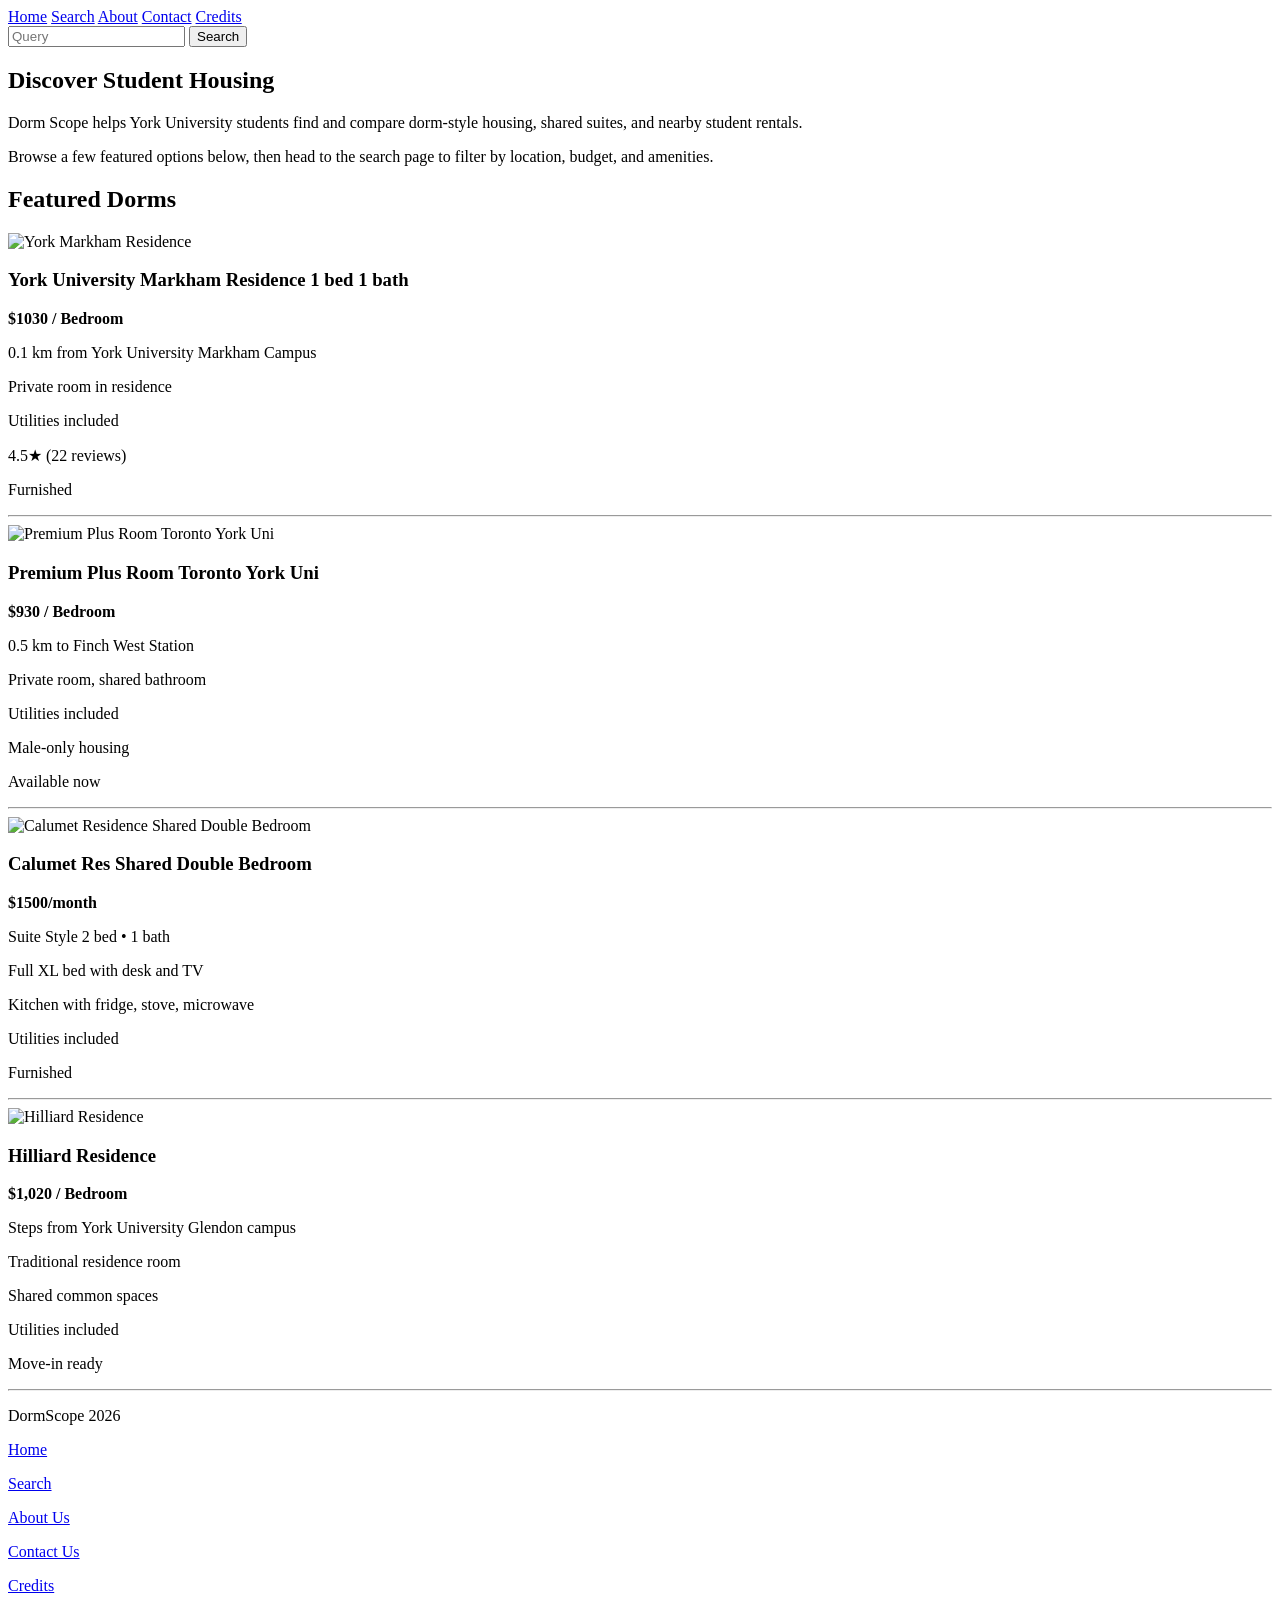
==== index.html @ ee05a49b "Fix HTML lint errors" ====
<!DOCTYPE html>
<html lang="en">

<head>
  <meta charset="UTF-8">
  <meta name="viewport" content="width=device-width, initial-scale=1.0">
  <title>Dorm Scope | Home</title>
  <link rel="stylesheet" href="css/style.css">
  <script type="module" src="js/components/index.js"></script>
</head>

<body>
  <site-navbar></site-navbar>

  <main>
    <section>
      <h1>Discover Student Housing</h1>
      <p>Dorm Scope helps York University students find and compare dorm-style housing, shared suites, and nearby
        student rentals.</p>
      <p>Browse a few featured options below, then head to the search page to filter by location, budget, and amenities.
      </p>
    </section>

    <section class="search-results">
      <h2>Featured Dorms</h2>
      <article class="listing-card">
        <img src="https://www.yorku.ca/housing/wp-content/uploads/sites/57/nggallery/markham-housing/Shared-Room.jpg"
          alt="York Markham Residence" width="300" height="200">
        <h3>York University Markham Residence 1 bed 1 bath</h3>
        <p><strong>$1030 / Bedroom</strong></p>
        <p>0.1 km from York University Markham Campus</p>
        <p>Private room in residence</p>
        <p>Utilities included</p>
        <p>4.5★ (22 reviews)</p>
        <p>Furnished</p>
      </article>
      <hr>

      <article class="listing-card">
        <img
          src="https://active-storage-images-4stay-production.s3.us-east-2.amazonaws.com/wlc9tcgn1vlrzneb7lewa4jhiiyc?response-content-disposition=inline%3B%20filename%3D%22Toronto-York-Uni_Premium-Plus-2.jpg%22%3B%20filename%2A%3DUTF-8%27%27Toronto-York-Uni_Premium-Plus-2.jpg&response-content-type=image%2Fjpeg&X-Amz-Algorithm=AWS4-HMAC-SHA256&X-Amz-Credential=AKIAI3P37T7UM76FG25A%2F20260607%2Fus-east-2%2Fs3%2Faws4_request&X-Amz-Date=20260607T032139Z&X-Amz-Expires=300&X-Amz-SignedHeaders=host&X-Amz-Signature=d6734fd9251362e9de22ec1f4468e0d9fa7baa7d71e3da7ec0f719c22ac3830b"
          alt="Premium Plus Room Toronto York Uni" width="300" height="200">
        <h3>Premium Plus Room Toronto York Uni</h3>
        <p><strong>$930 / Bedroom</strong></p>
        <p>0.5 km to Finch West Station</p>
        <p>Private room, shared bathroom</p>
        <p>Utilities included</p>
        <p>Male-only housing</p>
        <p>Available now</p>
      </article>
      <hr>


      <article class="listing-card">
        <img
          src="https://www.yorku.ca/housing/wp-content/uploads/sites/57/nggallery/calumet-residence/Double-Interior-Landscape-edit-2.jpg"
          alt="Calumet Residence Shared Double Bedroom" width="300" height="200">
        <h3>Calumet Res Shared Double Bedroom</h3>
        <p><strong>$1500/month</strong></p>
        <p>Suite Style 2 bed • 1 bath</p>
        <p>Full XL bed with desk and TV</p>
        <p>Kitchen with fridge, stove, microwave</p>
        <p>Utilities included</p>
        <p>Furnished</p>
      </article>
      <hr>

      <article class="listing-card">
        <img
          src="https://www.yorku.ca/housing/wp-content/uploads/sites/57/nggallery/hilliard-glendon-residence/DSC_1725.JPG"
          alt="Hilliard Residence" width="300" height="200">
        <h3>Hilliard Residence</h3>
        <p><strong>$1,020 / Bedroom</strong></p>
        <p>Steps from York University Glendon campus</p>
        <p>Traditional residence room</p>
        <p>Shared common spaces</p>
        <p>Utilities included</p>
        <p>Move-in ready</p>
      </article>
      <hr>
    </section>
  </main>

  <footer>
    <site-footer></site-footer>
  </footer>
</body>

</html>
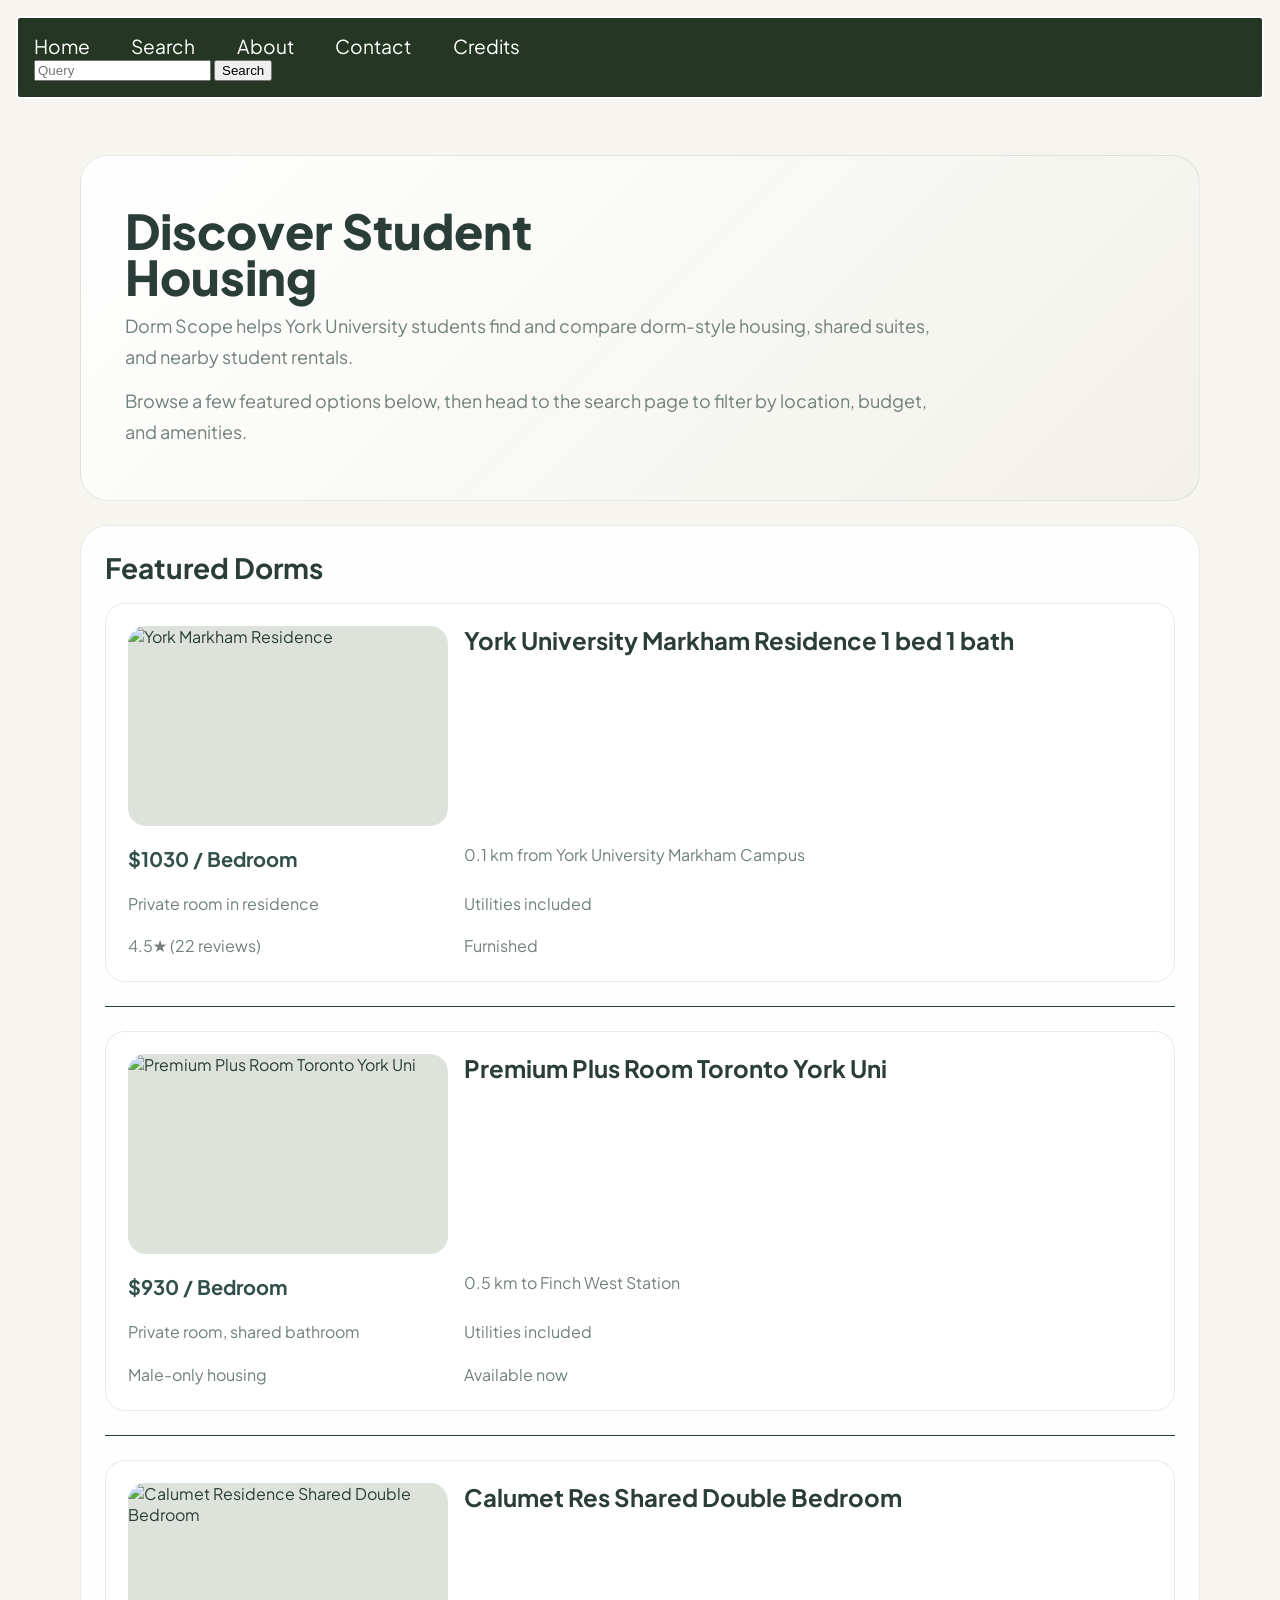
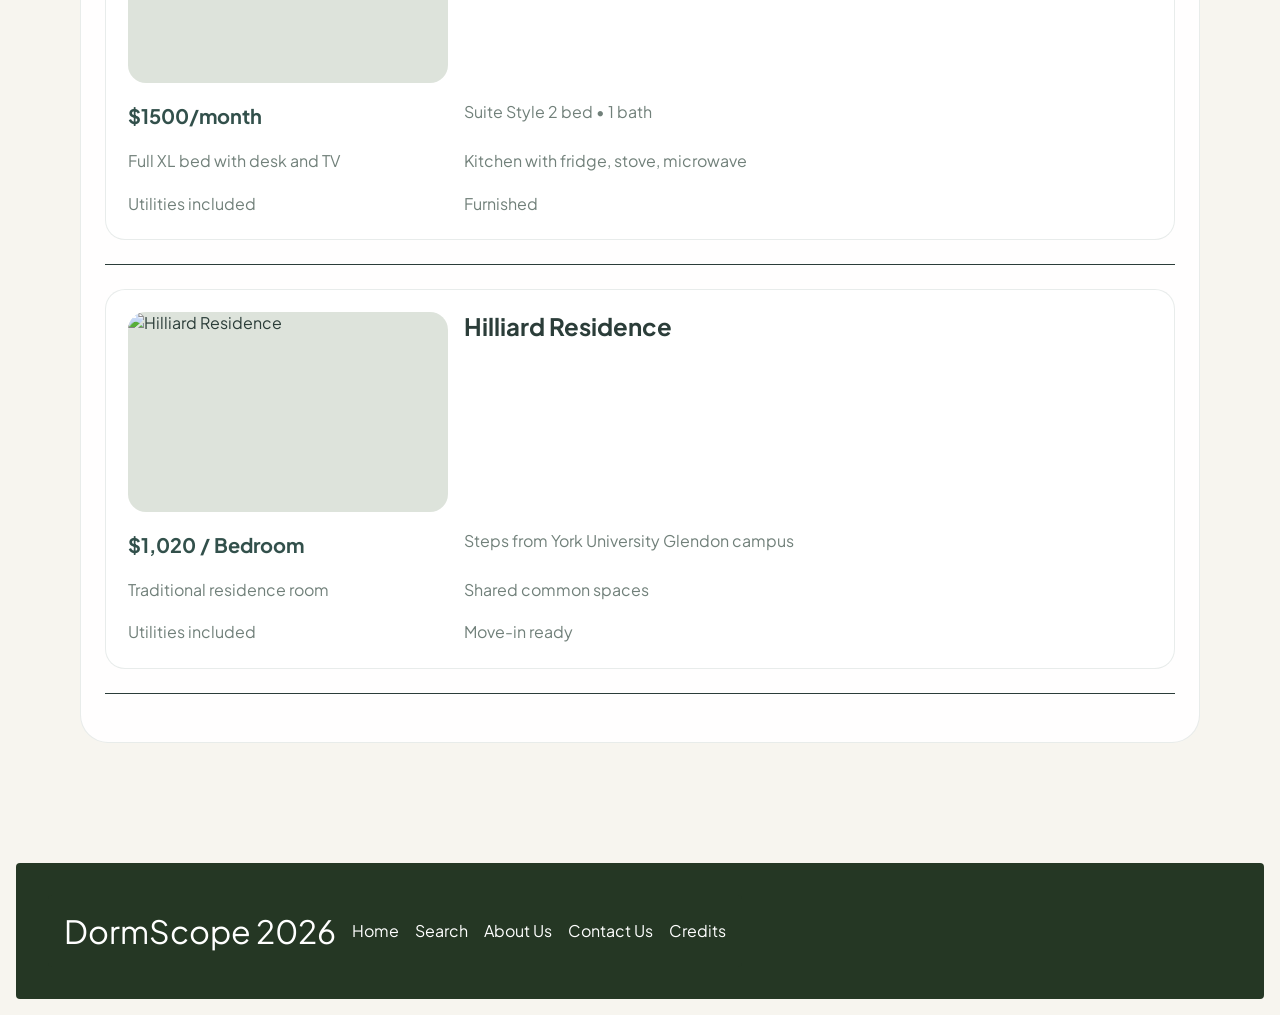
==== commit 145ed6f2: "Add animation to homepage, main css pages,fix listing.html" ====
--- a/index.html
+++ b/index.html
@@ -5,7 +5,9 @@
   <meta charset="UTF-8">
   <meta name="viewport" content="width=device-width, initial-scale=1.0">
   <title>Dorm Scope | Home</title>
-  <link rel="stylesheet" href="css/style.css">
+  <link rel="stylesheet" href="css/base.css">
+  <link rel="stylesheet" href="css/listing.css">
+  <link rel="stylesheet" href="css/home.css">
   <script type="module" src="js/components/index.js"></script>
 </head>
 
@@ -38,7 +40,7 @@
 
       <article class="listing-card">
         <img
-          src="https://active-storage-images-4stay-production.s3.us-east-2.amazonaws.com/wlc9tcgn1vlrzneb7lewa4jhiiyc?response-content-disposition=inline%3B%20filename%3D%22Toronto-York-Uni_Premium-Plus-2.jpg%22%3B%20filename%2A%3DUTF-8%27%27Toronto-York-Uni_Premium-Plus-2.jpg&response-content-type=image%2Fjpeg&X-Amz-Algorithm=AWS4-HMAC-SHA256&X-Amz-Credential=AKIAI3P37T7UM76FG25A%2F20260607%2Fus-east-2%2Fs3%2Faws4_request&X-Amz-Date=20260607T032139Z&X-Amz-Expires=300&X-Amz-SignedHeaders=host&X-Amz-Signature=d6734fd9251362e9de22ec1f4468e0d9fa7baa7d71e3da7ec0f719c22ac3830b"
+          src="https://carolinau.edu/sites/default/files/inline-images/Stevens%20W%20dorm%20-03.jpg"
           alt="Premium Plus Room Toronto York Uni" width="300" height="200">
         <h3>Premium Plus Room Toronto York Uni</h3>
         <p><strong>$930 / Bedroom</strong></p>
--- a/css/base.css
+++ b/css/base.css
@@ -0,0 +1,223 @@
+@import url('https://fonts.googleapis.com/css2?family=Plus+Jakarta+Sans:wght@400;500;600;700;800&display=swap');
+
+:root {
+	--page-background: #efeee7;
+	--surface: rgba(255, 255, 255, 0.9);
+	--text-primary: #2b3d39;
+	--text-secondary: #71807a;
+	--accent: #32504b;
+	--border-soft: rgba(50, 80, 75, 0.11);
+	--radius-lg: 28px;
+	--radius-md: 20px;
+	--content-width: 1120px;
+}
+
+* {
+	box-sizing: border-box;
+}
+
+body {
+	margin: 0;
+	min-height: 100vh;
+	font-family: 'Plus Jakarta Sans', sans-serif;
+	color: var(--text-primary);
+	background: #f7f5ef;
+}
+
+img {
+	display: block;
+	max-width: 100%;
+}
+
+main a {
+	color: var(--accent);
+	text-decoration: none;
+}
+
+main a:hover {
+	text-decoration: underline;
+}
+
+main {
+	width: min(calc(100% - 32px), var(--content-width));
+	margin: 0 auto;
+	padding: 32px 0 64px;
+}
+
+main > section,
+main > article {
+	margin-bottom: 24px;
+	padding: 24px;
+	background: var(--surface);
+	border: 1px solid var(--border-soft);
+	border-radius: var(--radius-lg);
+}
+
+main h1,
+main h2,
+main h3 {
+	margin: 0 0 12px;
+	color: var(--text-primary);
+}
+
+main h1 {
+	font-size: 48px;
+	font-weight: 800;
+	max-width: 1000px;
+}
+
+main h2 {
+	font-size: 28px;
+	font-weight: 700;
+}
+
+main h3 {
+	font-size: 18px;
+	font-weight: 700;
+}
+
+main p,
+main li,
+main label,
+main input,
+main textarea,
+main button,
+main select,
+main legend,
+main address {
+	font-size: 16px;
+}
+
+main p,
+main ul,
+main ol,
+main address {
+	margin: 0;
+	color: var(--text-secondary);
+}
+
+main > section > p + p,
+main > article > p + p,
+main li + li {
+	margin-top: 12px;
+}
+
+main ul,
+main ol {
+	padding-left: 18px;
+}
+
+main hr {
+	height: 1px;
+	margin: 20px 0;
+	border: 0;
+	background: linear-gradient(90deg, transparent, rgba(38, 63, 61, 0.18), transparent);
+}
+
+main button,
+main .button,
+main input[type='submit'] {
+	display: inline-flex;
+	align-items: center;
+	justify-content: center;
+	min-height: 48px;
+	padding: 14px 22px;
+	border: 1px solid transparent;
+	border-radius: 999px;
+	background: var(--accent);
+	color: #f7f7f4;
+	font-weight: 700;
+	cursor: pointer;
+}
+
+main form {
+	display: grid;
+	gap: 16px;
+}
+
+main fieldset {
+	margin: 0;
+	padding: 20px;
+	border: 1px solid var(--border-soft);
+	border-radius: var(--radius-md);
+	background: rgba(255, 255, 255, 0.72);
+}
+
+main legend,
+main label {
+	font-weight: 700;
+	color: var(--text-primary);
+}
+
+main form div {
+	display: grid;
+	gap: 7px;
+	margin-bottom: 14px;
+}
+
+main form div:last-of-type {
+	margin-bottom: 0;
+}
+
+main input:not([type='checkbox']):not([type='range']),
+main input[type='number'],
+main textarea,
+main select {
+	width: 100%;
+	padding: 14px 16px;
+	border: 1px solid rgba(38, 63, 61, 0.14);
+	border-radius: 16px;
+	background: #ffffff;
+	color: var(--text-primary);
+}
+
+main input::placeholder,
+main textarea::placeholder {
+	color: #98a19a;
+}
+
+main input[type='checkbox'] {
+	width: 16px;
+	height: 16px;
+	accent-color: var(--accent);
+}
+
+main input[type='range'] {
+	width: 100%;
+	accent-color: var(--accent);
+}
+
+
+@media (min-width: 760px) {
+	main {
+		padding-top: 40px;
+	}
+}
+
+@media (min-width: 1024px) {
+	main {
+		padding-bottom: 80px;
+	}
+
+	main > section:first-of-type {
+		padding-top: 35px;
+		padding-bottom: 35px;
+	}
+}
+
+@media (max-width: 759px) {
+	main {
+		width: min(calc(100% - 20px), var(--content-width));
+		padding-top: 20px;
+	}
+
+	main > section,
+	main > article {
+		padding: 19px;
+		border-radius: 22px;
+	}
+
+	main h1 {
+		max-width: 100%;
+	}
+}
--- a/css/listing.css
+++ b/css/listing.css
@@ -0,0 +1,156 @@
+.search-results {
+	display: grid;
+	gap: 0;
+}
+
+.search-results hr {
+	margin: 24px 0;
+	border: 0;
+	border-top: 1px solid;
+}
+
+.listing-card {
+	display: grid;
+	gap: 16px;
+	padding: 22px;
+	border: 1px solid var(--border-soft);
+	border-radius: var(--radius-md);
+	background: rgba(255, 255, 255, 0.84);
+	box-shadow: none;
+}
+
+.listing-card img,
+.listing-hero img {
+	width: 100%;
+	border-radius: 18px;
+	object-fit: cover;
+	background: #dde3db;
+}
+
+.listing-card img {
+	aspect-ratio: 3 / 2;
+}
+
+.listing-card h3,
+.listing-summary h1 {
+	margin: 0;
+}
+
+.listing-card h3 {
+	font-size: 24px;
+	line-height: 1.2;
+}
+
+.listing-card p,
+.listing-summary p,
+.review-item p {
+	line-height: 1.65;
+}
+
+.listing-card p strong,
+.listing-summary p strong {
+	font-size: 20px;
+	color: var(--accent);
+}
+
+.listing-card a {
+	color: inherit;
+	text-decoration: underline;
+	text-underline-offset: 4px;
+}
+
+.listing-card a:hover {
+	color: var(--accent);
+	text-decoration: underline;
+}
+
+.listing-page {
+	display: grid;
+	gap: 24px;
+}
+
+.listing-page > p:first-child {
+	margin: 0;
+}
+
+.listing-page > p:first-child a {
+	display: inline-flex;
+	align-items: center;
+	gap: 8px;
+	font-weight: 700;
+}
+
+.listing-page > p:first-child a::before {
+	content: '\2190';
+}
+
+.listing-hero {
+	display: grid;
+	gap: 24px;
+	align-items: start;
+}
+
+.listing-hero img {
+	aspect-ratio: 16 / 10;
+	min-height: 280px;
+}
+
+.listing-summary {
+	display: grid;
+	gap: 10px;
+}
+
+.listing-summary h1 {
+	font-size: clamp(2.4rem, 4vw, 3.4rem);
+	line-height: 0.98;
+}
+
+.listing-page ul {
+	display: grid;
+	gap: 10px;
+}
+
+.listing-page li::marker {
+	color: var(--accent);
+}
+
+.review-item {
+	padding: 18px 20px;
+	border: 1px solid var(--border-soft);
+	border-radius: 18px;
+	background: rgba(255, 255, 255, 0.78);
+}
+
+.review-item + .review-item {
+	margin-top: 14px;
+}
+
+.review-item strong {
+	color: var(--text-primary);
+}
+
+@media (min-width: 760px) {
+	.listing-card {
+		grid-template-columns: minmax(240px, 320px) minmax(0, 1fr);
+		align-items: start;
+	}
+
+	.listing-hero {
+		grid-template-columns: minmax(0, 1.3fr) minmax(280px, 0.9fr);
+	}
+}
+
+@media (max-width: 759px) {
+	.listing-card {
+		padding: 18px;
+		border-radius: 18px;
+	}
+
+	.listing-card h3 {
+		font-size: 21px;
+	}
+
+	.listing-hero img {
+		min-height: 220px;
+	}
+}
--- a/css/home.css
+++ b/css/home.css
@@ -0,0 +1,90 @@
+main > section:first-of-type {
+	position: relative;
+	overflow: hidden;
+	padding: 40px 32px;
+	background:
+		linear-gradient(135deg, rgba(255, 255, 255, 0.96), rgba(241, 240, 232, 0.94));
+	animation: home-fade-up 700ms ease-out both;
+}
+
+main > section:first-of-type h1 {
+	max-width: 12ch;
+	line-height: 0.95;
+	animation: home-fade-up 800ms ease-out both;
+}
+
+main > section:first-of-type p {
+	max-width: 64ch;
+	font-size: 18px;
+	line-height: 1.7;
+	animation: home-fade-up 900ms ease-out both;
+}
+
+main > section:first-of-type p + p {
+	margin-top: 14px;
+	animation-delay: 140ms;
+}
+
+.search-results > h2 {
+	margin-bottom: 18px;
+	animation: home-fade-up 850ms ease-out both;
+}
+
+.search-results .listing-card {
+	animation: home-fade-up 700ms ease-out both;
+}
+
+.search-results .listing-card:nth-of-type(1) {
+	animation-delay: 120ms;
+}
+
+.search-results .listing-card:nth-of-type(2) {
+	animation-delay: 220ms;
+}
+
+.search-results .listing-card:nth-of-type(3) {
+	animation-delay: 320ms;
+}
+
+.search-results .listing-card:nth-of-type(4) {
+	animation-delay: 420ms;
+}
+
+@keyframes home-fade-up {
+	from {
+		opacity: 0;
+		transform: translateY(18px);
+	}
+
+	to {
+		opacity: 1;
+		transform: translateY(0);
+	}
+}
+
+
+@media (prefers-reduced-motion: reduce) {
+	main > section:first-of-type,
+	main > section:first-of-type h1,
+	main > section:first-of-type p,
+	.search-results > h2,
+	.search-results .listing-card {
+		animation: none;
+	}
+}
+
+@media (min-width: 1024px) {
+	main > section:first-of-type {
+		padding: 52px 44px;
+	}
+}
+
+@media (max-width: 759px) {
+	main > section:first-of-type {
+		padding: 28px 22px;
+	}
+
+	main > section:first-of-type p {
+		font-size: 16px;
+	}
+}
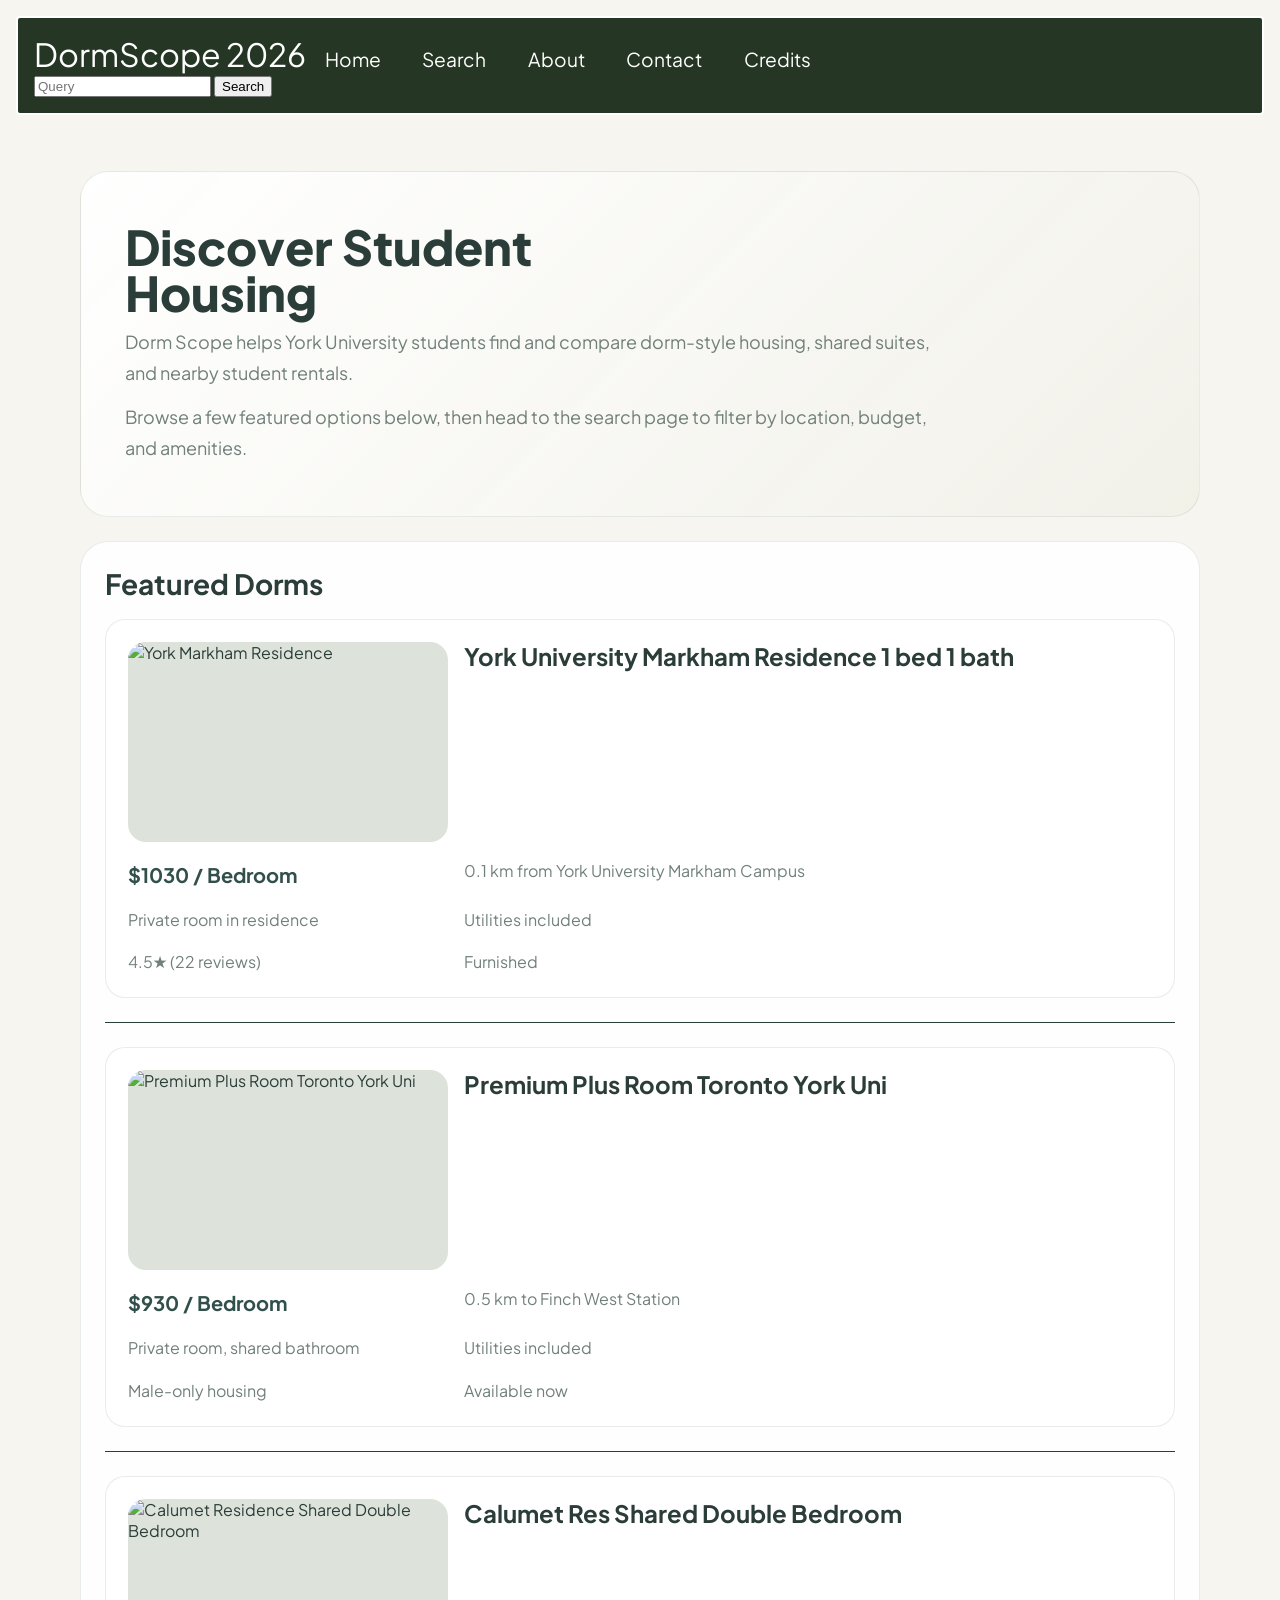
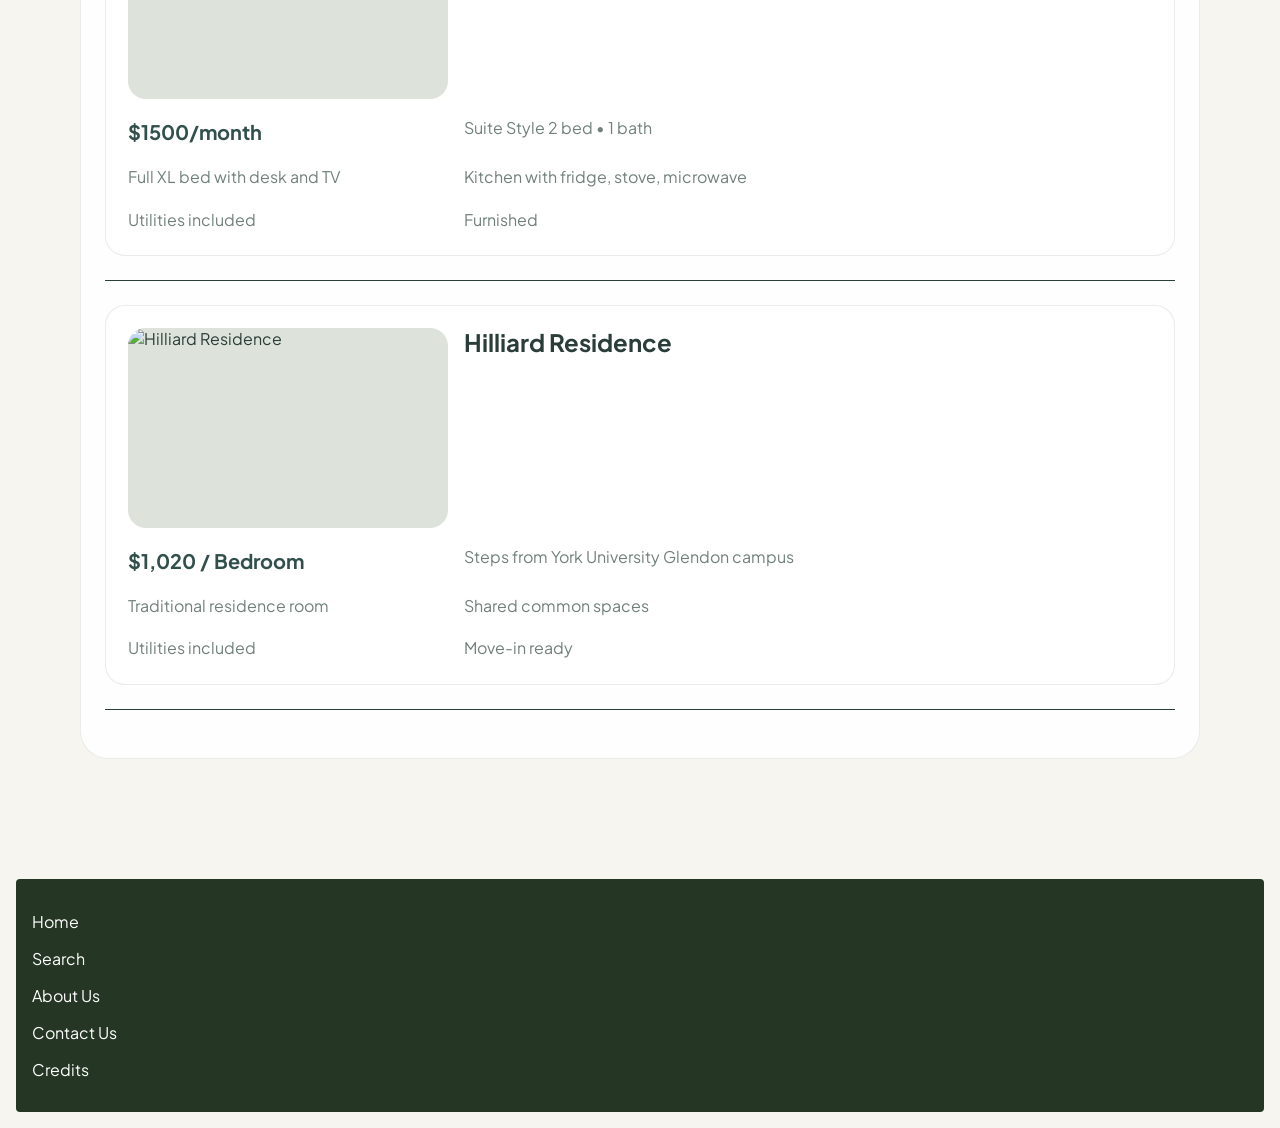
==== commit 3388bf1f: "Fix nested footer and header tags with site components" ====
--- a/index.html
+++ b/index.html
@@ -12,7 +12,9 @@
 </head>
 
 <body>
-  <site-navbar></site-navbar>
+  <header>
+    <site-navbar></site-navbar>
+  </header>
 
   <main>
     <section>
--- a/css/base.css
+++ b/css/base.css
@@ -1,79 +1,79 @@
 @import url('https://fonts.googleapis.com/css2?family=Plus+Jakarta+Sans:wght@400;500;600;700;800&display=swap');
 
 :root {
-	--page-background: #efeee7;
-	--surface: rgba(255, 255, 255, 0.9);
-	--text-primary: #2b3d39;
-	--text-secondary: #71807a;
-	--accent: #32504b;
-	--border-soft: rgba(50, 80, 75, 0.11);
-	--radius-lg: 28px;
-	--radius-md: 20px;
-	--content-width: 1120px;
+  --page-background: #efeee7;
+  --surface: rgba(255, 255, 255, 0.9);
+  --text-primary: #2b3d39;
+  --text-secondary: #71807a;
+  --accent: #32504b;
+  --border-soft: rgba(50, 80, 75, 0.11);
+  --radius-lg: 28px;
+  --radius-md: 20px;
+  --content-width: 1120px;
 }
 
 * {
-	box-sizing: border-box;
+  box-sizing: border-box;
 }
 
 body {
-	margin: 0;
-	min-height: 100vh;
-	font-family: 'Plus Jakarta Sans', sans-serif;
-	color: var(--text-primary);
-	background: #f7f5ef;
+  margin: 0;
+  min-height: 100vh;
+  font-family: 'Plus Jakarta Sans', sans-serif;
+  color: var(--text-primary);
+  background: #f7f5ef;
 }
 
 img {
-	display: block;
-	max-width: 100%;
+  display: block;
+  max-width: 100%;
 }
 
 main a {
-	color: var(--accent);
-	text-decoration: none;
+  color: var(--accent);
+  text-decoration: none;
 }
 
 main a:hover {
-	text-decoration: underline;
+  text-decoration: underline;
 }
 
 main {
-	width: min(calc(100% - 32px), var(--content-width));
-	margin: 0 auto;
-	padding: 32px 0 64px;
-}
-
-main > section,
-main > article {
-	margin-bottom: 24px;
-	padding: 24px;
-	background: var(--surface);
-	border: 1px solid var(--border-soft);
-	border-radius: var(--radius-lg);
+  width: min(calc(100% - 32px), var(--content-width));
+  margin: 0 auto;
+  padding: 32px 0 64px;
+}
+
+main>section,
+main>article {
+  margin-bottom: 24px;
+  padding: 24px;
+  background: var(--surface);
+  border: 1px solid var(--border-soft);
+  border-radius: var(--radius-lg);
 }
 
 main h1,
 main h2,
 main h3 {
-	margin: 0 0 12px;
-	color: var(--text-primary);
+  margin: 0 0 12px;
+  color: var(--text-primary);
 }
 
 main h1 {
-	font-size: 48px;
-	font-weight: 800;
-	max-width: 1000px;
+  font-size: 48px;
+  font-weight: 800;
+  max-width: 1000px;
 }
 
 main h2 {
-	font-size: 28px;
-	font-weight: 700;
+  font-size: 28px;
+  font-weight: 700;
 }
 
 main h3 {
-	font-size: 18px;
-	font-weight: 700;
+  font-size: 18px;
+  font-weight: 700;
 }
 
 main p,
@@ -85,139 +85,158 @@
 main select,
 main legend,
 main address {
-	font-size: 16px;
+  font-size: 16px;
 }
 
 main p,
 main ul,
 main ol,
 main address {
-	margin: 0;
-	color: var(--text-secondary);
-}
-
-main > section > p + p,
-main > article > p + p,
-main li + li {
-	margin-top: 12px;
+  margin: 0;
+  color: var(--text-secondary);
+}
+
+main>section>p+p,
+main>article>p+p,
+main li+li {
+  margin-top: 12px;
 }
 
 main ul,
 main ol {
-	padding-left: 18px;
+  padding-left: 18px;
 }
 
 main hr {
-	height: 1px;
-	margin: 20px 0;
-	border: 0;
-	background: linear-gradient(90deg, transparent, rgba(38, 63, 61, 0.18), transparent);
+  height: 1px;
+  margin: 20px 0;
+  border: 0;
+  background: linear-gradient(90deg, transparent, rgba(38, 63, 61, 0.18), transparent);
 }
 
 main button,
 main .button,
 main input[type='submit'] {
-	display: inline-flex;
-	align-items: center;
-	justify-content: center;
-	min-height: 48px;
-	padding: 14px 22px;
-	border: 1px solid transparent;
-	border-radius: 999px;
-	background: var(--accent);
-	color: #f7f7f4;
-	font-weight: 700;
-	cursor: pointer;
+  display: inline-flex;
+  align-items: center;
+  justify-content: center;
+  min-height: 48px;
+  padding: 14px 22px;
+  border: 1px solid transparent;
+  border-radius: 999px;
+  background: var(--accent);
+  color: #f7f7f4;
+  font-weight: 700;
+  cursor: pointer;
 }
 
 main form {
-	display: grid;
-	gap: 16px;
+  display: grid;
+  gap: 16px;
 }
 
 main fieldset {
-	margin: 0;
-	padding: 20px;
-	border: 1px solid var(--border-soft);
-	border-radius: var(--radius-md);
-	background: rgba(255, 255, 255, 0.72);
+  margin: 0;
+  padding: 20px;
+  border: 1px solid var(--border-soft);
+  border-radius: var(--radius-md);
+  background: rgba(255, 255, 255, 0.72);
 }
 
 main legend,
 main label {
-	font-weight: 700;
-	color: var(--text-primary);
+  font-weight: 700;
+  color: var(--text-primary);
 }
 
 main form div {
-	display: grid;
-	gap: 7px;
-	margin-bottom: 14px;
+  display: grid;
+  gap: 7px;
+  margin-bottom: 14px;
 }
 
 main form div:last-of-type {
-	margin-bottom: 0;
+  margin-bottom: 0;
 }
 
 main input:not([type='checkbox']):not([type='range']),
 main input[type='number'],
 main textarea,
 main select {
-	width: 100%;
-	padding: 14px 16px;
-	border: 1px solid rgba(38, 63, 61, 0.14);
-	border-radius: 16px;
-	background: #ffffff;
-	color: var(--text-primary);
+  width: 100%;
+  padding: 14px 16px;
+  border: 1px solid rgba(38, 63, 61, 0.14);
+  border-radius: 16px;
+  background: #ffffff;
+  color: var(--text-primary);
 }
 
 main input::placeholder,
 main textarea::placeholder {
-	color: #98a19a;
+  color: #98a19a;
 }
 
 main input[type='checkbox'] {
-	width: 16px;
-	height: 16px;
-	accent-color: var(--accent);
+  width: 16px;
+  height: 16px;
+  accent-color: var(--accent);
 }
 
 main input[type='range'] {
-	width: 100%;
-	accent-color: var(--accent);
-}
-
+  width: 100%;
+  accent-color: var(--accent);
+}
+
+nav {
+  animation: base-fade-up 600ms ease-out both;
+}
+
+footer {
+  animation: base-fade-up 700ms ease-out both;
+}
 
 @media (min-width: 760px) {
-	main {
-		padding-top: 40px;
-	}
+  main {
+    padding-top: 40px;
+  }
 }
 
 @media (min-width: 1024px) {
-	main {
-		padding-bottom: 80px;
-	}
-
-	main > section:first-of-type {
-		padding-top: 35px;
-		padding-bottom: 35px;
-	}
+  main {
+    padding-bottom: 80px;
+  }
+
+  main>section:first-of-type {
+    padding-top: 35px;
+    padding-bottom: 35px;
+  }
 }
 
 @media (max-width: 759px) {
-	main {
-		width: min(calc(100% - 20px), var(--content-width));
-		padding-top: 20px;
-	}
-
-	main > section,
-	main > article {
-		padding: 19px;
-		border-radius: 22px;
-	}
-
-	main h1 {
-		max-width: 100%;
-	}
-}
+  main {
+    width: min(calc(100% - 20px), var(--content-width));
+    padding-top: 20px;
+  }
+
+  main>section,
+  main>article {
+    padding: 19px;
+    border-radius: 22px;
+  }
+
+  main h1 {
+    max-width: 100%;
+  }
+}
+
+@keyframes base-fade-up {
+  from {
+    opacity: 0;
+    transform: translateY(18px);
+  }
+
+  to {
+    opacity: 1;
+    transform: translateY(0);
+  }
+}
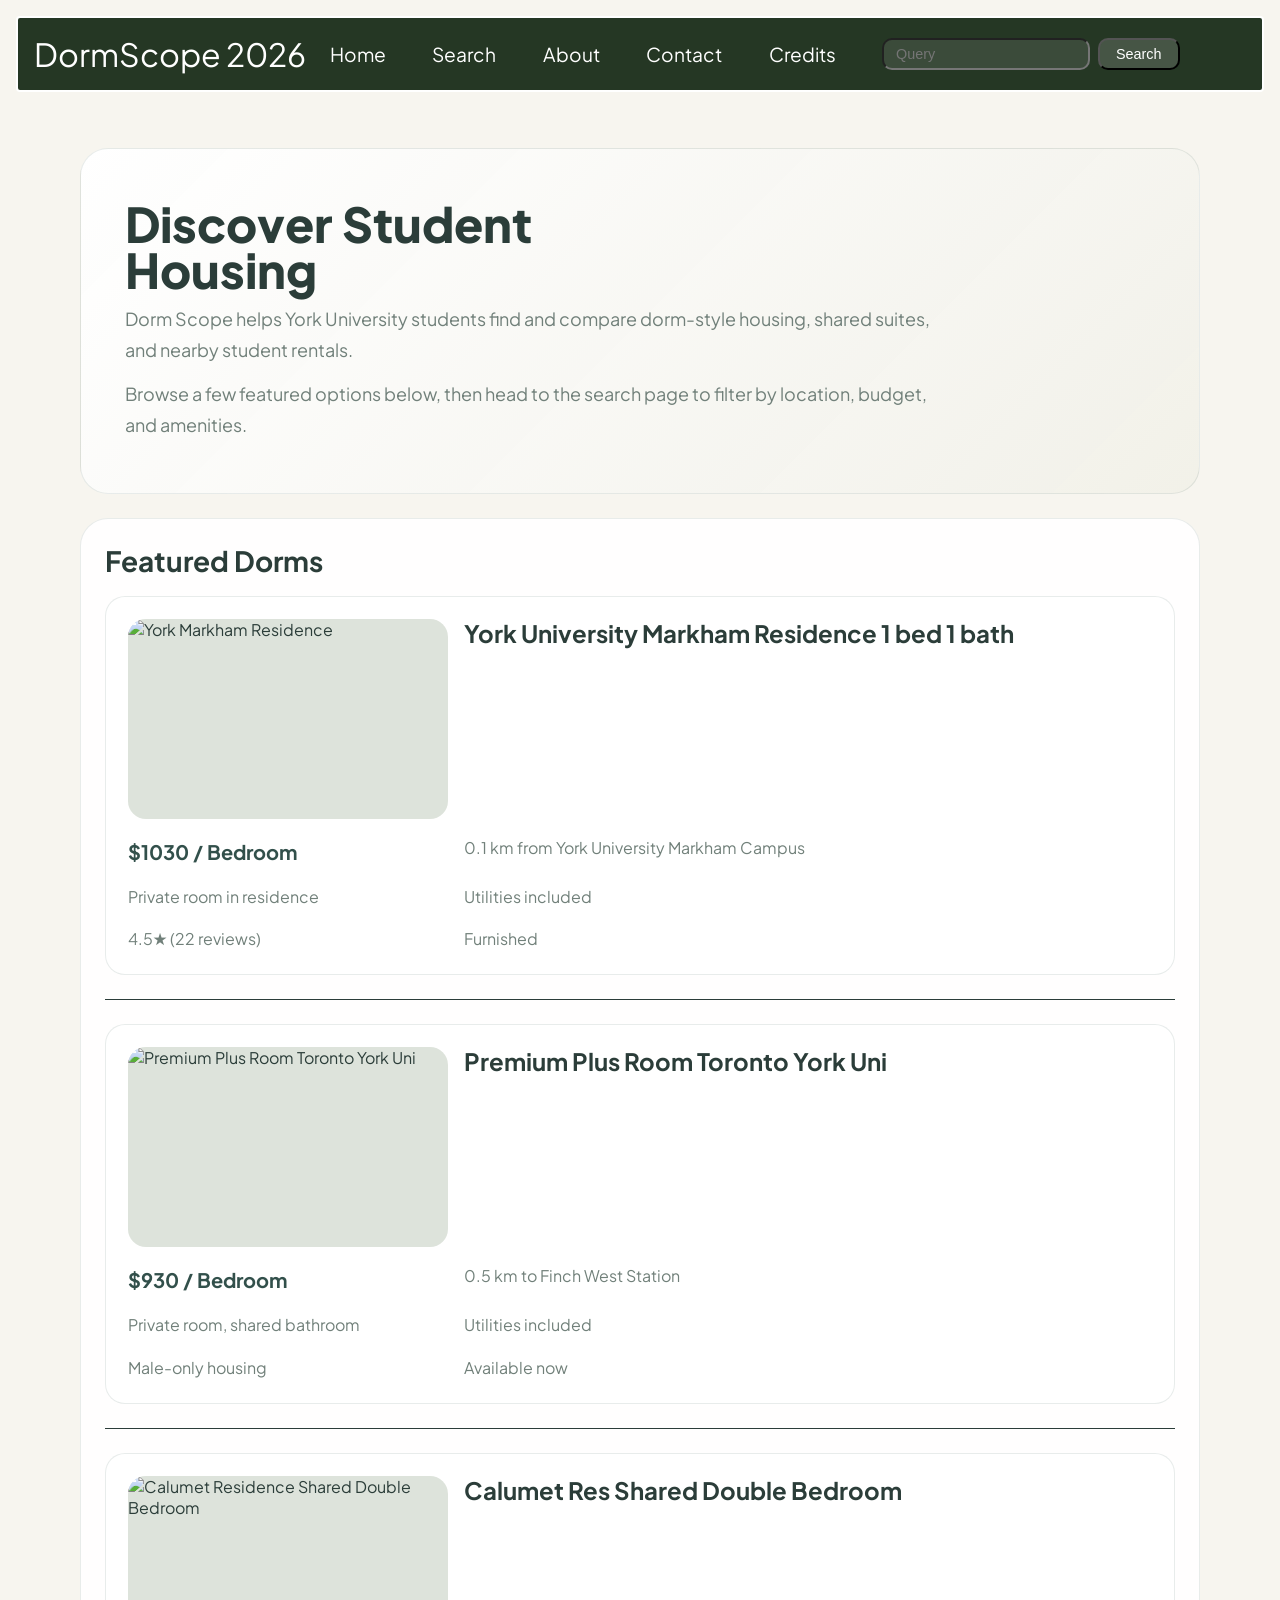
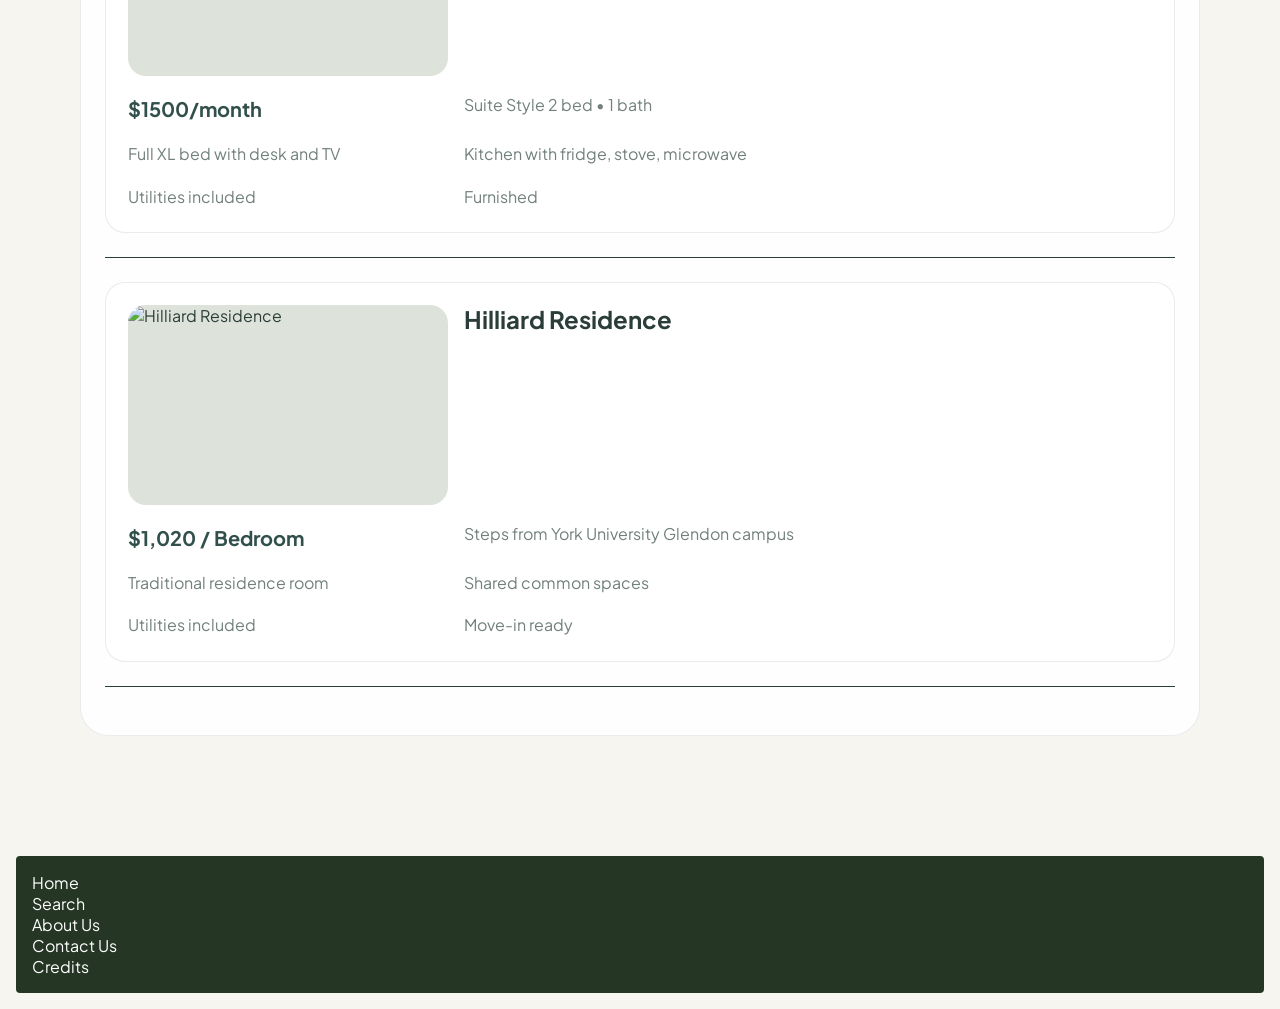
==== commit 07a5d61a: "Fix missing navbar when pages run as a file" ====
--- a/index.html
+++ b/index.html
@@ -8,7 +8,7 @@
   <link rel="stylesheet" href="css/base.css">
   <link rel="stylesheet" href="css/listing.css">
   <link rel="stylesheet" href="css/home.css">
-  <script type="module" src="js/components/index.js"></script>
+  <script src="js/components/index.js"></script>
 </head>
 
 <body>
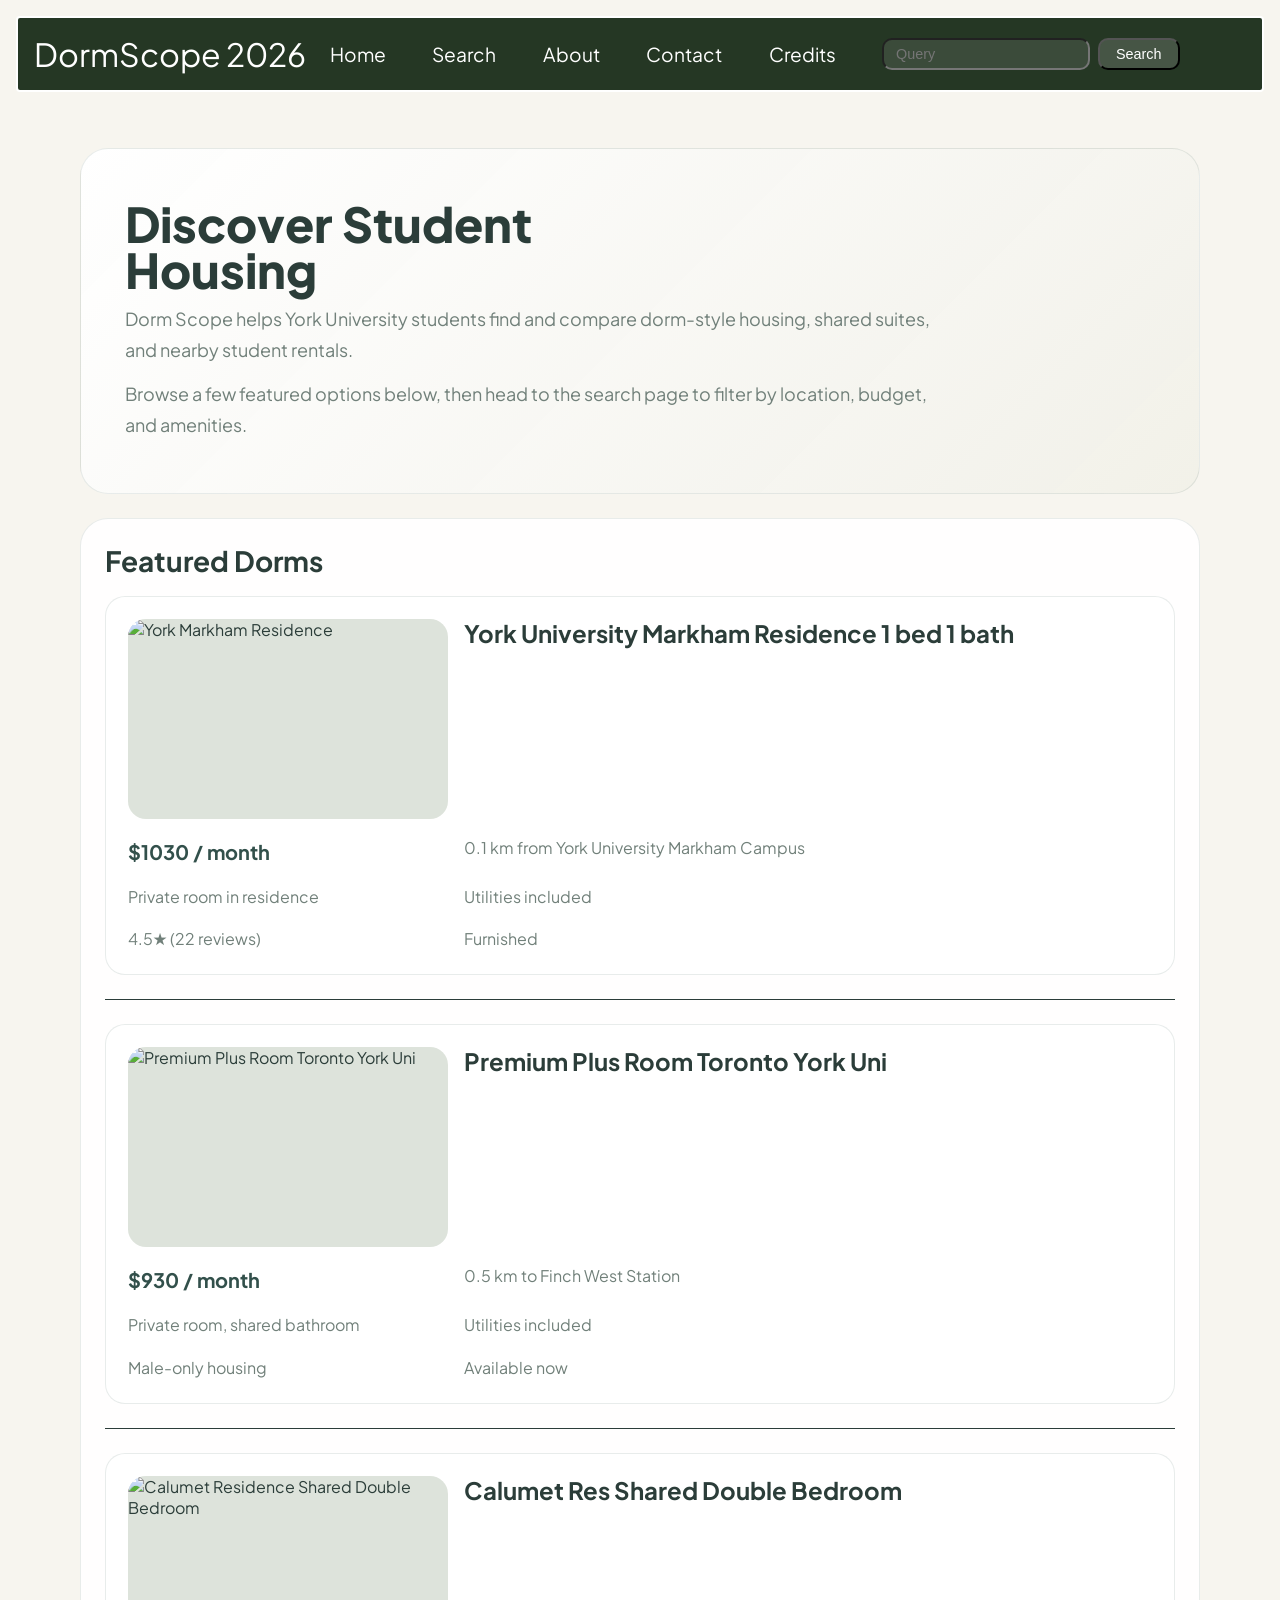
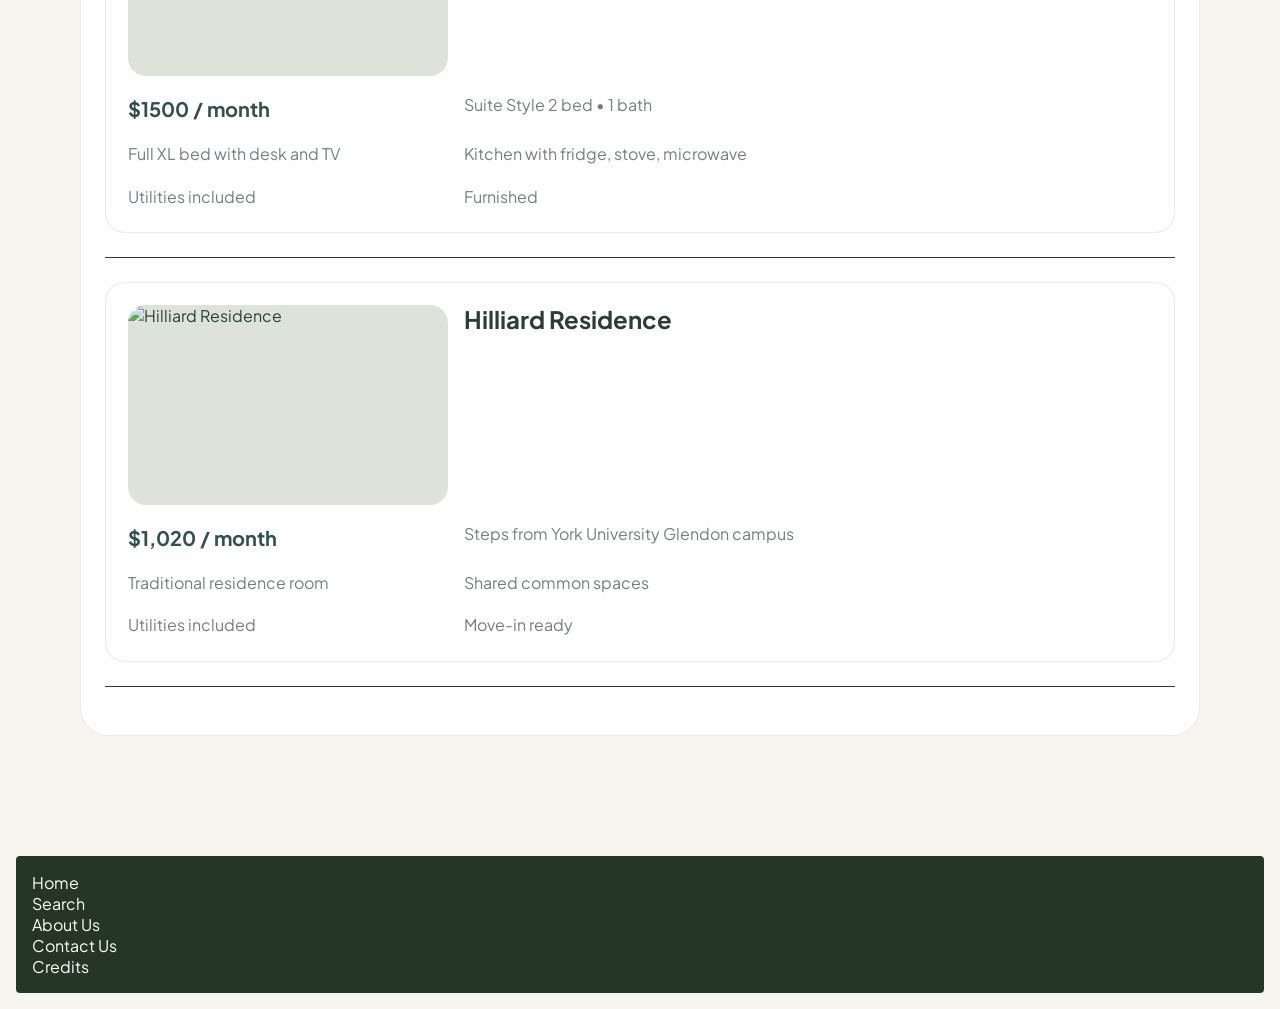
==== commit 09efde89: "added base for supabase: config, seed data, schema" ====
--- a/index.html
+++ b/index.html
@@ -8,6 +8,7 @@
   <link rel="stylesheet" href="css/base.css">
   <link rel="stylesheet" href="css/listing.css">
   <link rel="stylesheet" href="css/home.css">
+  <script src="js/config.js"></script>
   <script src="js/components/index.js"></script>
 </head>
 
@@ -31,7 +32,7 @@
         <img src="https://www.yorku.ca/housing/wp-content/uploads/sites/57/nggallery/markham-housing/Shared-Room.jpg"
           alt="York Markham Residence" width="300" height="200">
         <h3>York University Markham Residence 1 bed 1 bath</h3>
-        <p><strong>$1030 / Bedroom</strong></p>
+        <p><strong>$1030 / month</strong></p>
         <p>0.1 km from York University Markham Campus</p>
         <p>Private room in residence</p>
         <p>Utilities included</p>
@@ -45,7 +46,7 @@
           src="https://carolinau.edu/sites/default/files/inline-images/Stevens%20W%20dorm%20-03.jpg"
           alt="Premium Plus Room Toronto York Uni" width="300" height="200">
         <h3>Premium Plus Room Toronto York Uni</h3>
-        <p><strong>$930 / Bedroom</strong></p>
+        <p><strong>$930 / month</strong></p>
         <p>0.5 km to Finch West Station</p>
         <p>Private room, shared bathroom</p>
         <p>Utilities included</p>
@@ -60,7 +61,7 @@
           src="https://www.yorku.ca/housing/wp-content/uploads/sites/57/nggallery/calumet-residence/Double-Interior-Landscape-edit-2.jpg"
           alt="Calumet Residence Shared Double Bedroom" width="300" height="200">
         <h3>Calumet Res Shared Double Bedroom</h3>
-        <p><strong>$1500/month</strong></p>
+        <p><strong>$1500 / month</strong></p>
         <p>Suite Style 2 bed • 1 bath</p>
         <p>Full XL bed with desk and TV</p>
         <p>Kitchen with fridge, stove, microwave</p>
@@ -74,7 +75,7 @@
           src="https://www.yorku.ca/housing/wp-content/uploads/sites/57/nggallery/hilliard-glendon-residence/DSC_1725.JPG"
           alt="Hilliard Residence" width="300" height="200">
         <h3>Hilliard Residence</h3>
-        <p><strong>$1,020 / Bedroom</strong></p>
+        <p><strong>$1,020 / month</strong></p>
         <p>Steps from York University Glendon campus</p>
         <p>Traditional residence room</p>
         <p>Shared common spaces</p>
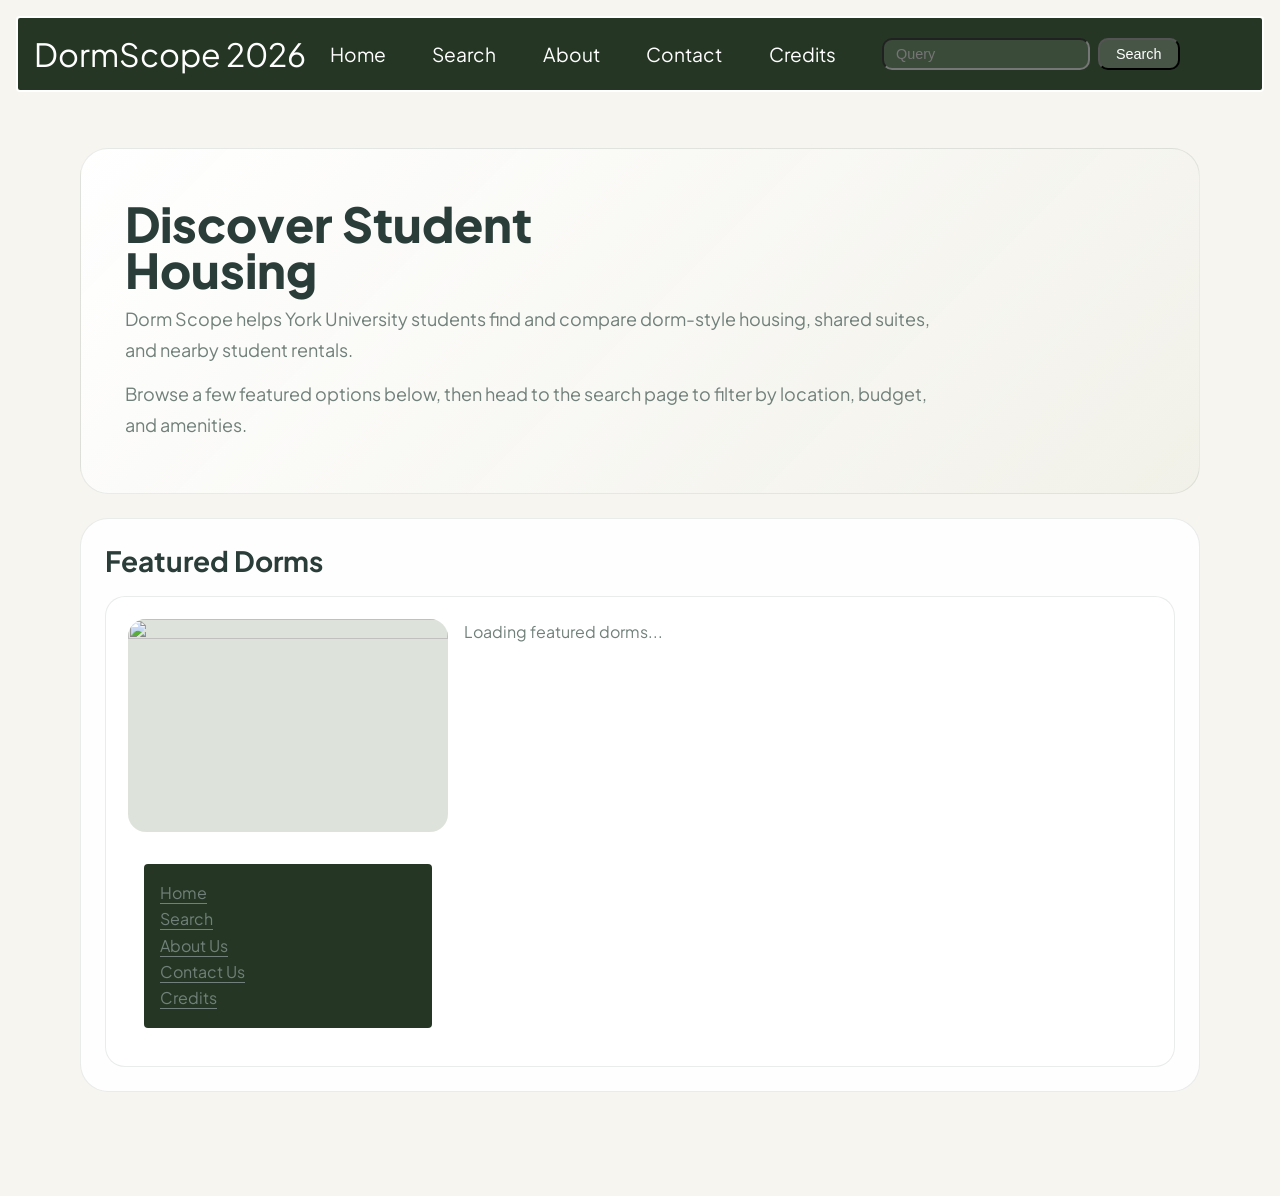
==== commit 8acb0d75: "added more listing seeds" ====
--- a/index.html
+++ b/index.html
@@ -10,6 +10,7 @@
   <link rel="stylesheet" href="css/home.css">
   <script src="js/config.js"></script>
   <script src="js/components/index.js"></script>
+  <script src="js/home.js" defer></script>
 </head>
 
 <body>
@@ -30,62 +31,9 @@
       <h2>Featured Dorms</h2>
       <article class="listing-card">
         <img src="https://www.yorku.ca/housing/wp-content/uploads/sites/57/nggallery/markham-housing/Shared-Room.jpg"
-          alt="York Markham Residence" width="300" height="200">
-        <h3>York University Markham Residence 1 bed 1 bath</h3>
-        <p><strong>$1030 / month</strong></p>
-        <p>0.1 km from York University Markham Campus</p>
-        <p>Private room in residence</p>
-        <p>Utilities included</p>
-        <p>4.5★ (22 reviews)</p>
-        <p>Furnished</p>
-      </article>
-      <hr>
-
-      <article class="listing-card">
-        <img
-          src="https://carolinau.edu/sites/default/files/inline-images/Stevens%20W%20dorm%20-03.jpg"
-          alt="Premium Plus Room Toronto York Uni" width="300" height="200">
-        <h3>Premium Plus Room Toronto York Uni</h3>
-        <p><strong>$930 / month</strong></p>
-        <p>0.5 km to Finch West Station</p>
-        <p>Private room, shared bathroom</p>
-        <p>Utilities included</p>
-        <p>Male-only housing</p>
-        <p>Available now</p>
-      </article>
-      <hr>
-
-
-      <article class="listing-card">
-        <img
-          src="https://www.yorku.ca/housing/wp-content/uploads/sites/57/nggallery/calumet-residence/Double-Interior-Landscape-edit-2.jpg"
-          alt="Calumet Residence Shared Double Bedroom" width="300" height="200">
-        <h3>Calumet Res Shared Double Bedroom</h3>
-        <p><strong>$1500 / month</strong></p>
-        <p>Suite Style 2 bed • 1 bath</p>
-        <p>Full XL bed with desk and TV</p>
-        <p>Kitchen with fridge, stove, microwave</p>
-        <p>Utilities included</p>
-        <p>Furnished</p>
-      </article>
-      <hr>
-
-      <article class="listing-card">
-        <img
-          src="https://www.yorku.ca/housing/wp-content/uploads/sites/57/nggallery/hilliard-glendon-residence/DSC_1725.JPG"
-          alt="Hilliard Residence" width="300" height="200">
-        <h3>Hilliard Residence</h3>
-        <p><strong>$1,020 / month</strong></p>
-        <p>Steps from York University Glendon campus</p>
-        <p>Traditional residence room</p>
-        <p>Shared common spaces</p>
-        <p>Utilities included</p>
-        <p>Move-in ready</p>
-      </article>
-      <hr>
-    </section>
-  </main>
-
+        <div id="featured-listings" aria-live="polite">
+          <p>Loading featured dorms...</p>
+        </div>
   <footer>
     <site-footer></site-footer>
   </footer>
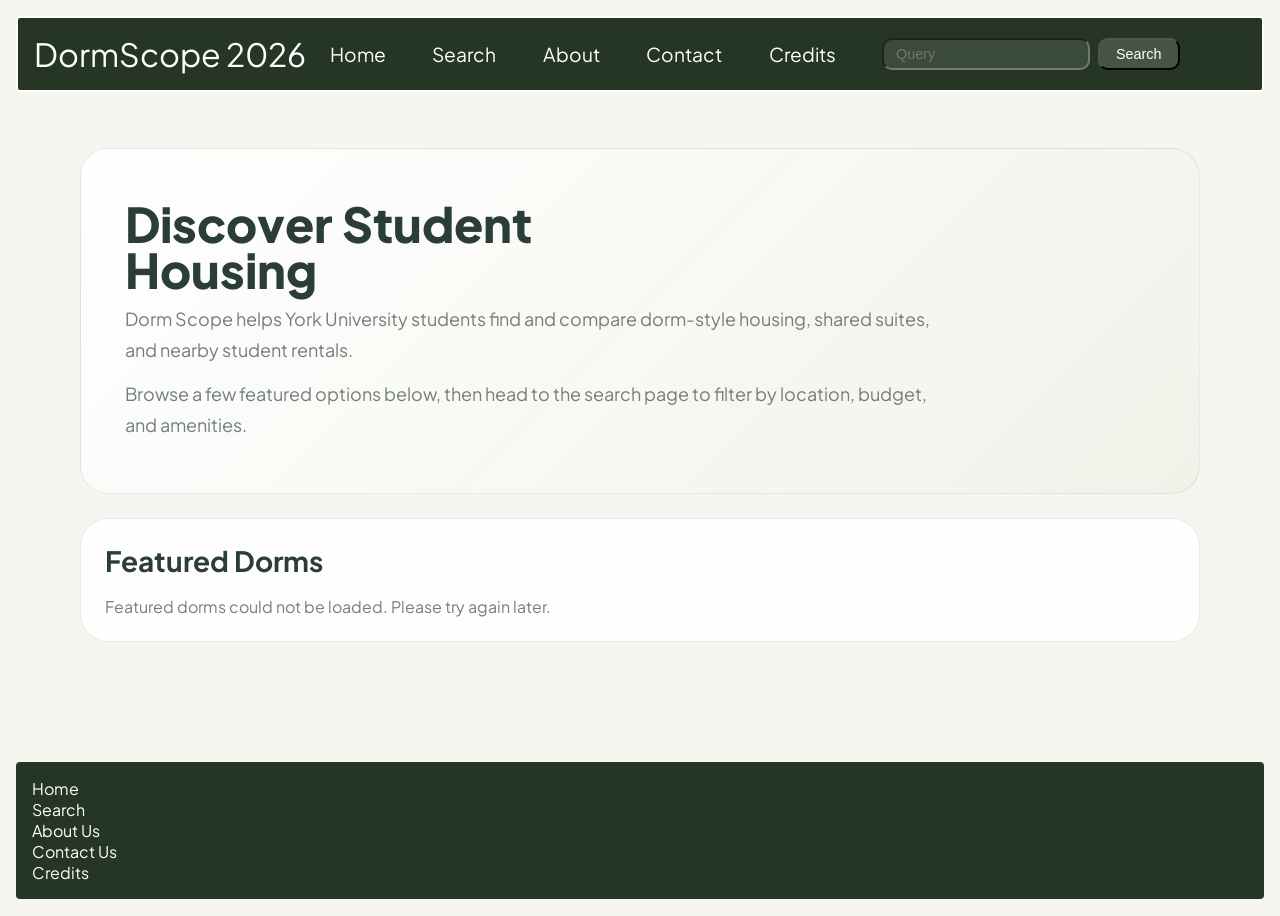
==== commit d22bbab1: "added dynamic home page and listings" ====
--- a/index.html
+++ b/index.html
@@ -9,6 +9,7 @@
   <link rel="stylesheet" href="css/listing.css">
   <link rel="stylesheet" href="css/home.css">
   <script src="js/config.js"></script>
+  <script src="js/common.js"></script>
   <script src="js/components/index.js"></script>
   <script src="js/home.js" defer></script>
 </head>
@@ -27,13 +28,12 @@
       </p>
     </section>
 
-    <section class="search-results">
+    <section id="featured-listings" class="search-results" aria-live="polite">
       <h2>Featured Dorms</h2>
-      <article class="listing-card">
-        <img src="https://www.yorku.ca/housing/wp-content/uploads/sites/57/nggallery/markham-housing/Shared-Room.jpg"
-        <div id="featured-listings" aria-live="polite">
-          <p>Loading featured dorms...</p>
-        </div>
+      <p>Loading featured dorms...</p>
+    </section>
+  </main>
+
   <footer>
     <site-footer></site-footer>
   </footer>
